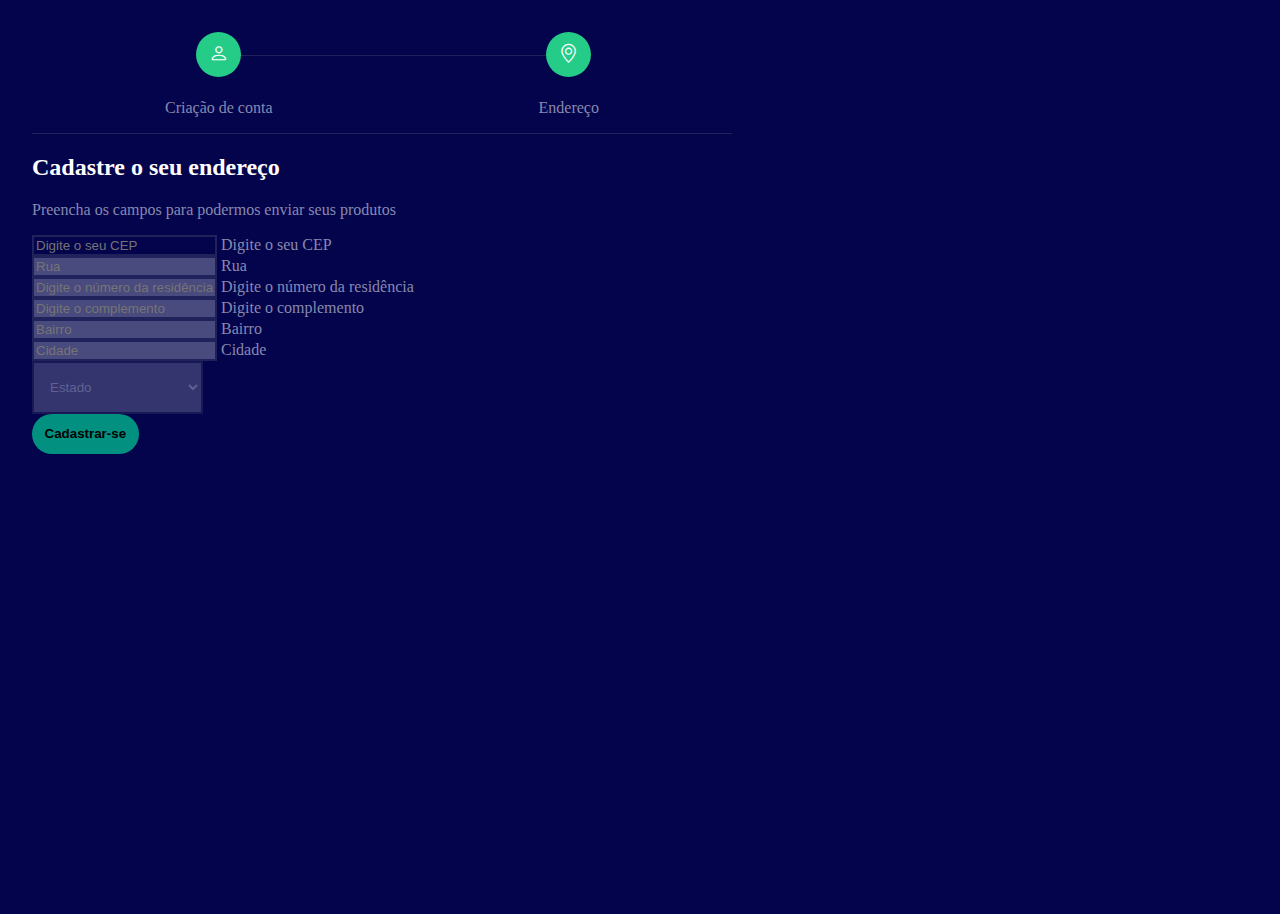
==== api.html @ f0d7d405 "Atualização dos Arquivos" ====
<!DOCTYPE html>
<html lang="en">
  <head>
    <meta charset="UTF-8" />
    <meta http-equiv="X-UA-Compatible" content="IE=edge" />
    <meta name="viewport" content="width=device-width, initial-scale=1.0" />
    <title>preencher os campos</title>
    <link rel="stylesheet" href="css/style.css">
    <link rel="stylesheet" href="css/style3.css">
    
    
    <link rel="stylesheet" href="css/estilo3.css">
    <!-- Bootstrap -->
    <link
      href="https://cdn.jsdelivr.net/npm/bootstrap@5.2.0-beta1/dist/css/bootstrap.min.css"
      rel="stylesheet"
      integrity="sha384-0evHe/X+R7YkIZDRvuzKMRqM+OrBnVFBL6DOitfPri4tjfHxaWutUpFmBp4vmVor"
      crossorigin="anonymous"
    />
    <!-- Bootstrap icons -->
    <link
      rel="stylesheet"
      href="https://cdn.jsdelivr.net/npm/bootstrap-icons@1.8.3/font/bootstrap-icons.css"
    />
    <script src="js/script.js" defer></script>
    <script src="js/login.js" defer></script>
  </head>
  <body id="checkout-page">
    <div id="fade" class="hide">
      <div id="loader" class="spinner-border text-info hide" role="status">
        <span class="visually-hidden">Loading...</span>
      </div>
      <div id="message" class="hide">
        <div class="alert alert-light" role="alert">
          <h4>Mensagem:</h4>
          <p></p>
          <button id="close-message" onclick="pagina()" type="button" class="btn btn-secondary">
            Fechar
          </button>
        </div>
      </div>
    </div>
    <div id="order-form-container" class="container p-6 my-md-4 px-md-0">
      <div id="steps" class="mb-md-3 pb-md-3">
        <div class="line"></div>
        <div class="step">
          <i class="bi bi-person active"></i>
          <p class="d-none d-md-block">Criação de conta</p>
        </div>
        <div class="step">
          <i class="bi bi-geo-alt active"></i>
          <p class="d-none d-md-block">Endereço</p>
        </div>
        
      </div>
      <div id="form-header">
        <h2>Cadastre o seu endereço</h2>
        <p>Preencha os campos para podermos enviar seus produtos</p>
      </div>
      <form id="address-form">
        <div class="row mb-3">
          <div class="form-floating">
            <input
              type="text"
              class="form-control shadow-none"
              id="cep"
              name="cep"
              placeholder="Digite o seu CEP"
              maxlength="8"
              minlength="8"
              required
            />
            <label for="cep">Digite o seu CEP</label>
          </div>
        </div>
        <div class="row mb-3">
          <div class="col-12 col-sm-6 mb-3 mb-md-0 form-floating">
            <input
              type="text"
              class="form-control shadow-none"
              id="address"
              name="address"
              placeholder="Rua"
              disabled
              required
              data-input
            />
            <label for="address">Rua</label>
          </div>
          <div class="col-12 col-sm-6 form-floating">
            <input
              type="text"
              class="form-control shadow-none"
              id="number"
              name="number"
              placeholder="Digite o número da residência"
              disabled
              required
              data-input
            />
            <label for="number">Digite o número da residência</label>
          </div>
        </div>
        <div class="row mb-3">
          <div class="col-12 col-sm-6 mb-3 mb-md-0 form-floating">
            <input
              type="text"
              class="form-control shadow-none"
              id="complement"
              name="complement"
              placeholder="Digite o complemento"
              disabled
              data-input
            />
            <label for="complement">Digite o complemento</label>
          </div>
          <div class="col-12 col-sm-6 form-floating">
            <input
              type="text"
              class="form-control shadow-none"
              id="neighborhood"
              name="neighborhood"
              placeholder="Bairro"
              disabled
              required
              data-input
            />
            <label for="neighborhood">Bairro</label>
          </div>
        </div>
        <div class="row mb-3">
          <div class="col-12 col-sm-6 mb-3 mb-md-0 form-floating">
            <input
              type="text"
              class="form-control shadow-none"
              id="city"
              name="city"
              placeholder="Cidade"
              disabled
              required
              data-input
            />
            <label for="city">Cidade</label>
          </div>
          <div class="col-12 col-sm-6 mb-3">
            <select
              class="form-select shadow-none"
              id="region"
              disabled
              required
              data-input
            >
              <option selected>Estado</option>
              <option value="AC">Acre</option>
              <option value="AL">Alagoas</option>
              <option value="AP">Amapá</option>
              <option value="AM">Amazonas</option>
              <option value="BA">Bahia</option>
              <option value="CE">Ceará</option>
              <option value="DF">Distrito Federal</option>
              <option value="ES">Espírito Santo</option>
              <option value="GO">Goiás</option>
              <option value="MA">Maranhão</option>
              <option value="MT">Mato Grosso</option>
              <option value="MS">Mato Grosso do Sul</option>
              <option value="MG">Minas Gerais</option>
              <option value="PA">Pará</option>
              <option value="PB">Paraíba</option>
              <option value="PR">Paraná</option>
              <option value="PE">Pernambuco</option>
              <option value="PI">Piauí</option>
              <option value="RJ">Rio de Janeiro</option>
              <option value="RN">Rio Grande do Norte</option>
              <option value="RS">Rio Grande do Sul</option>
              <option value="RO">Rondônia</option>
              <option value="RR">Roraima</option>
              <option value="SC">Santa Catarina</option>
              <option value="SP">São Paulo</option>
              <option value="SE">Sergipe</option>
              <option value="TO">Tocantins</option>
            </select>
          </div>
        </div>
        <div class="d-flex justify-content-end">
          <button id="save-btn" type="submit" class="btn btn-primary">
            Cadastrar-se
          </button>
        </div>
      </form>
    </div>


    <!-- <footer class="mt-4 mb-4">
      <div class="container">
        <div class="row">
        <div class="col-md-8">
          <p>
            <a href="">Home</a>
            <a href="">Recursos</a>
            <a href="">Benefícios</a>
            <a href="">Preços</a>
          </p>
          
        </div>
        <div class="col-md-4 d-flex justify-content-end">
        <a href="" class="text-secondary">
              <i class="fa-brands fa-facebook fa-lg"></i>          
        </a>

        <a href="" class="text-secondary ml-2">
              <i class="fa-brands fa-twitter fa-lg"></i>         
        </a>

        <a href="" class="text-secondary ml-2">
              <i class="fa-brands fa-instagram fa-lg"></i>        
        </a>

        <a href="" class="text-secondary ml-2 ">
              <i class="fa-brands fa-youtube fa-lg"></i>       
        </a>
      </div>
        </div>
      </div>
    </footer>  -->
 
  </body>
</html>
---- css/style.css ----
:root {
  --bg-color: #04044c;
  --secondary-bg-color: #494a7d;
  --primary-color: #fff;
  --secondary-color: #25cc88;
  --text-color: #8789af;
  --border-color: #20235b;
}




#checkout-page {
  display: flex;
  flex-direction: column;
  justify-content: space-between;
  width: 100vw;
  height: 99.8vh;
  background-color: var(--bg-color);
  color: var(--primary-color);
}

/* Message */
#fade {
  position: fixed;
  top: 0;
  left: 0;
  width: 100%;
  height: 100%;
  background-color: rgba(0, 0, 0, 0.6);
  display: flex;
  align-items: center;
  justify-content: center;
  z-index: 10;
}

#fade .spinner-border {
  width: 60px;
  height: 60px;
}

.hide {
  display: none !important;
}

#message {
  width: 40%;
}

.alert.alert-light p {
  border-bottom: 1px solid #333;
  padding: 1.2em 0;
}

/* Steps */
#order-form-container {
  padding: 1.5em;
}

#steps {
  display: flex;
  justify-content: space-around;
  border-bottom: 1px solid var(--border-color);
  position: relative;
}

.step {
  display: flex;
  flex-direction: column;
  justify-content: center;
  align-items: center;
}

.step i {
  background-color: var(--secondary-bg-color);
  width: 45px;
  height: 45px;
  line-height: 45px;
  border-radius: 50%;
  text-align: center;
  font-size: 1.2em;
  margin-bottom: 0.3em;
}

.step .active {
  background-color: var(--secondary-color);
}

.step p {
  color: var(--text-color);
}

.line {
  display: flex;
  justify-content: center;
  align-items: center;
  border-bottom: 1px solid var(--border-color);
  position: absolute;
  top: 22.5px;
  width: 50%;
  left: 25%;
  z-index: -1;
}

/* Form header */
#form-header p {
  color: var(--text-color);
}

/* Form */
#order-form-container {
  max-width: 700px;
}

#order-form-container input,
#order-form-container select {
  background-color: var(--bg-color);
  border: 2px solid var(--border-color);
  color: var(--primary-color);
}

#order-form-container select {
  padding: 1rem 0.75rem;
}

#order-form-container label {
  color: var(--text-color);
}

#order-form-container input:disabled,
#order-form-container select:disabled {
  background-color: var(--secondary-bg-color);
  color: var(--text-color);
}

#order-form-container input:focus {
  border-color: var(--secondary-color);
}

#order-form-container .form-floating > label {
  left: 1em;
}

#save-btn {
  display: flex;
  justify-content: center;
  align-items: center;
 font-weight: bolder;
  background-color: #02e7a29f;
  border: none;
  height: 3em;
  width: 10em;
  border-radius: 1.5em;
}

#save-btn a {
  text-decoration: none;
  color: #fff;
}

/* Responsive */
@media (min-width: 500px) {
  #save-btn {
    width: 8em;
  }
}

.close-btn a {
  display: flex;
  justify-content: center;
  align-items: center;
  margin-top: 20px; 
  
  
  
  width: 15px;
  background-color: rgb(244, 242, 247);
  color: rgb(77, 13, 196);
  text-align: center;
  line-height: 15px;
  border-radius: 15px;
  cursor: pointer;
}

#senha a{
  color: white;
}
---- css/estilo3.css ----
#home{
	background: #ffc107;
	color: white;

}


.caixa{
	padding: 60px 0;
	border-bottom: 3px solid #e5e5e5;
}

footer p a{
	margin: 5px 15px;

}
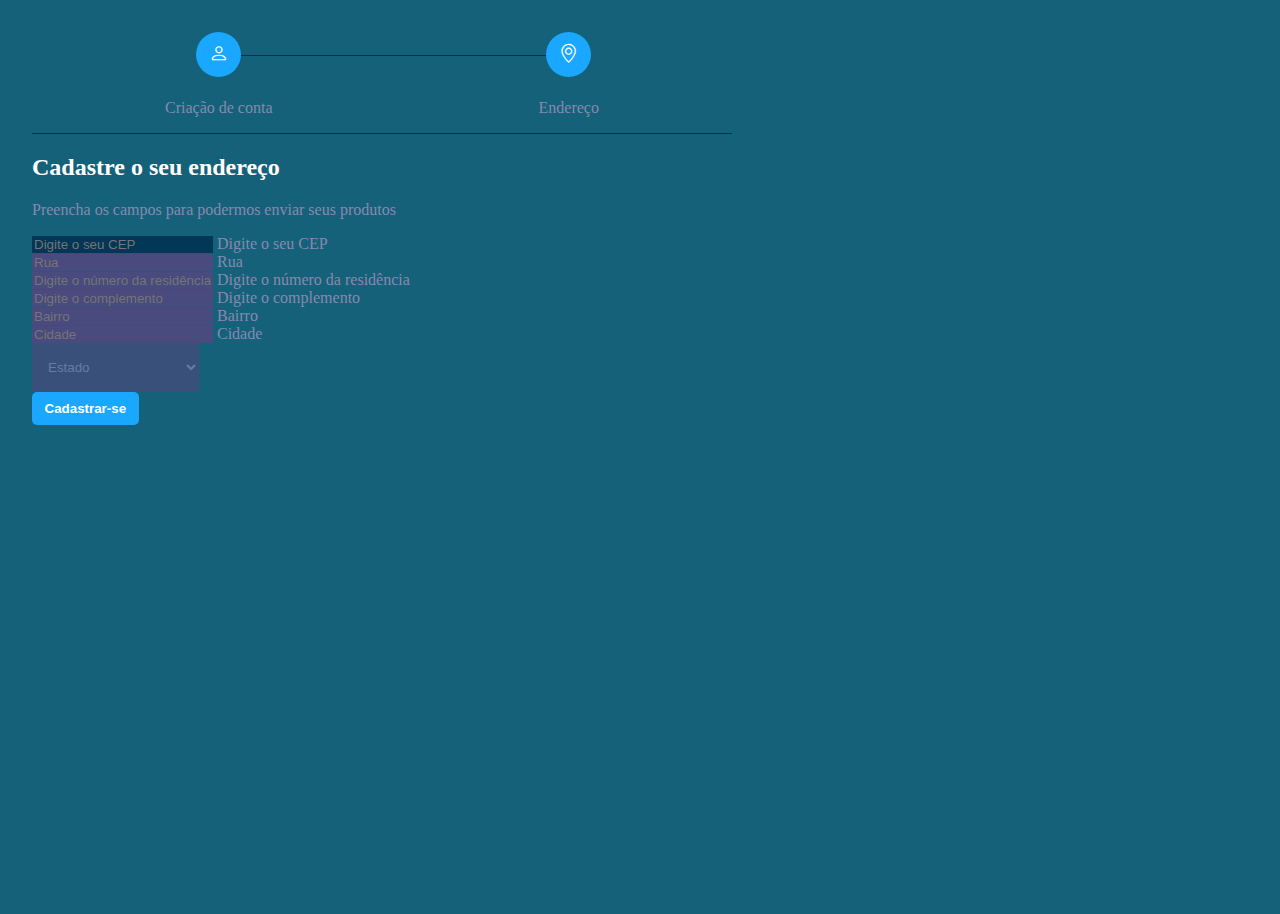
==== commit b278122b: "Update api.html" ====
--- a/api.html
+++ b/api.html
@@ -4,12 +4,11 @@
     <meta charset="UTF-8" />
     <meta http-equiv="X-UA-Compatible" content="IE=edge" />
     <meta name="viewport" content="width=device-width, initial-scale=1.0" />
-    <title>preencher os campos</title>
+    <title>Flying High - entre ou cadastre</title>
     <link rel="stylesheet" href="css/style.css">
-    <link rel="stylesheet" href="css/style3.css">
-    
-    
+    <link rel="stylesheet" href="css/style3.css">    
     <link rel="stylesheet" href="css/estilo3.css">
+    <link rel="shortcut icon" href="image/globe.png" type="image/x-icon">
     <!-- Bootstrap -->
     <link
       href="https://cdn.jsdelivr.net/npm/bootstrap@5.2.0-beta1/dist/css/bootstrap.min.css"
@@ -224,4 +223,4 @@
     </footer>  -->
  
   </body>
-</html>+</html>
--- a/css/style.css
+++ b/css/style.css
@@ -16,7 +16,7 @@
   justify-content: space-between;
   width: 100vw;
   height: 99.8vh;
-  background-color: var(--bg-color);
+  background-color: #156179;
   color: var(--primary-color);
 }
 
@@ -83,7 +83,7 @@
 }
 
 .step .active {
-  background-color: var(--secondary-color);
+  background-color: #19A7FF;
 }
 
 .step p {
@@ -114,8 +114,8 @@
 
 #order-form-container input,
 #order-form-container select {
-  background-color: var(--bg-color);
-  border: 2px solid var(--border-color);
+  background-color: #033757;
+  border: none;
   color: var(--primary-color);
 }
 
@@ -142,15 +142,13 @@
 }
 
 #save-btn {
-  display: flex;
-  justify-content: center;
-  align-items: center;
- font-weight: bolder;
-  background-color: #02e7a29f;
+  background-color: #19A7FF;
   border: none;
-  height: 3em;
-  width: 10em;
-  border-radius: 1.5em;
+  height: 2.5em;
+  width: 8em;
+  border-radius: 5px;
+  color: white;
+  font-weight: bold;
 }
 
 #save-btn a {
--- a/css/estilo3.css
+++ b/css/estilo3.css
@@ -7,7 +7,7 @@
 
 .caixa{
 	padding: 60px 0;
-	border-bottom: 3px solid #e5e5e5;
+	
 }
 
 footer p a{
@@ -15,3 +15,4 @@
 
 } 
 
+
